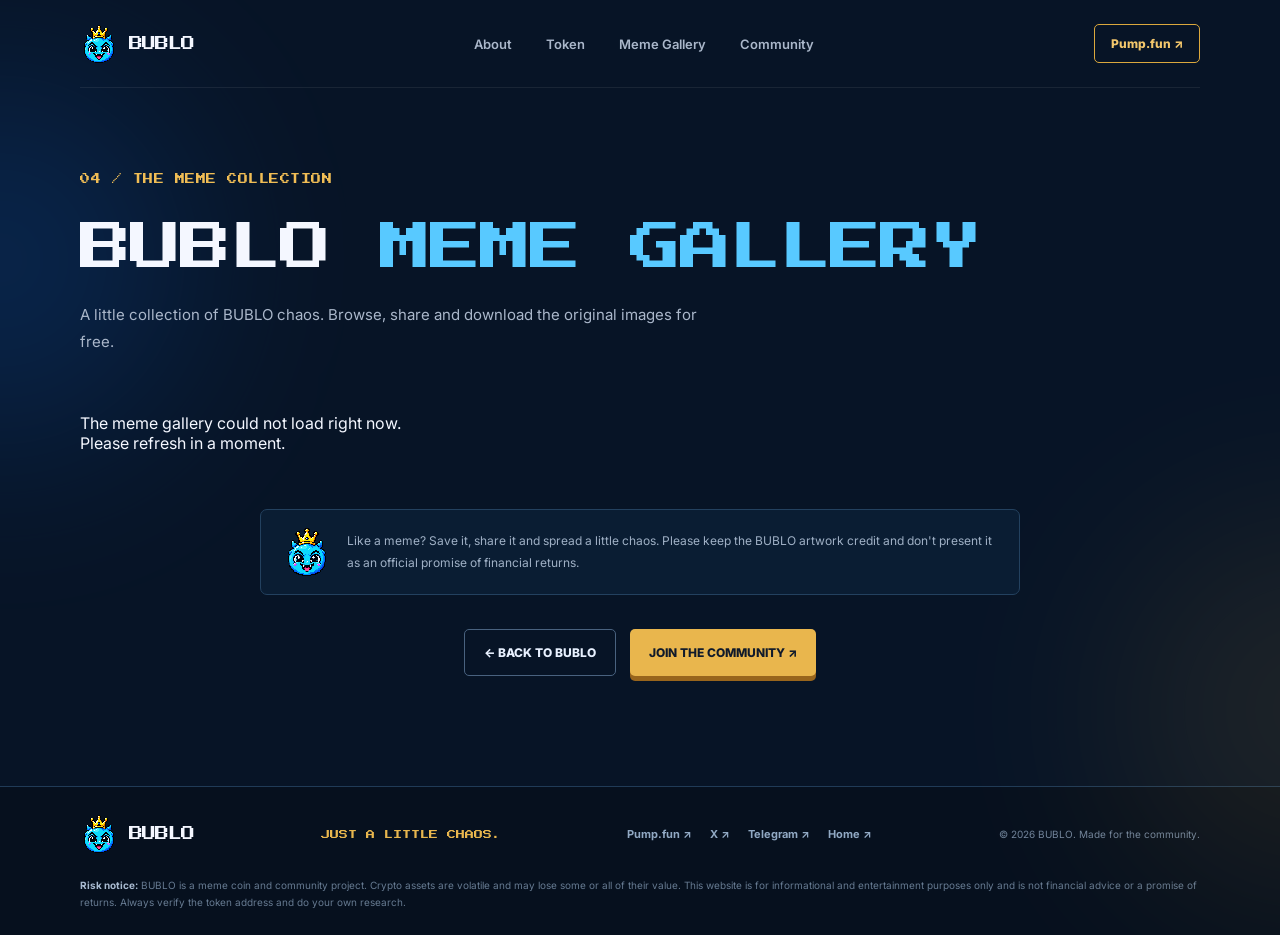
==== gallery.html @ 126f9ef9 "Add files via upload" ====
<!doctype html>
<html lang="en">
<head>
  <meta charset="utf-8">
  <meta name="viewport" content="width=device-width, initial-scale=1">
  <meta name="theme-color" content="#071426">
  <meta name="description" content="Explore and freely download BUBLO community memes. JUST A LITTLE CHAOS.">
  <title>BUBLO Meme Gallery — Just a Little Chaos</title>
  <link rel="preconnect" href="https://fonts.googleapis.com">
  <link rel="preconnect" href="https://fonts.gstatic.com" crossorigin>
  <link href="https://fonts.googleapis.com/css2?family=Press+Start+2P&family=Inter:wght@400;500;600;700;800&display=swap" rel="stylesheet">
  <link rel="stylesheet" href="style.css">
</head>
<body>
  <div class="glow glow-one"></div><div class="glow glow-two"></div>
  <header class="topbar wrap">
    <a class="brand" href="index.html#home" aria-label="BUBLO home"><img class="brand-icon" src="assets/bublo-icon.png" alt=""><span>BUBLO</span></a>
    <nav>
      <a href="index.html#about">About</a><a href="index.html#token">Token</a><a href="gallery.html" aria-current="page">Meme Gallery</a><a href="index.html#community">Community</a>
    </nav>
    <a class="nav-cta" href="https://pump.fun/coin/De9eGikY19zWcWARX9heY2rnKjinQAAPxPx3uiJpump" target="_blank" rel="noreferrer">Pump.fun ↗</a>
  </header>

  <main class="gallery-main wrap">
    <div class="section-label">04 / THE MEME COLLECTION</div>
    <h1 class="gallery-title">BUBLO <span>MEME GALLERY</span></h1>
    <p class="gallery-intro">A little collection of BUBLO chaos. Browse, share and download the original images for free.</p>
    <div class="gallery-grid" id="meme-gallery" aria-live="polite">
      <p class="gallery-loading">Loading BUBLO memes...</p>
    </div>
    <div class="gallery-note">
      <img src="assets/bublo-icon.png" alt="" loading="lazy">
      <p>Like a meme? Save it, share it and spread a little chaos. Please keep the BUBLO artwork credit and don't present it as an official promise of financial returns.</p>
    </div>
    <div class="gallery-back"><a class="button secondary" href="index.html">← BACK TO BUBLO</a><a class="button primary" href="https://t.me/BUBLO_Official" target="_blank" rel="noreferrer">JOIN THE COMMUNITY ↗</a></div>
  </main>

  <div class="meme-lightbox" id="meme-lightbox" aria-hidden="true">
    <button class="lightbox-close" type="button" aria-label="Close image">×</button>
    <img src="" alt="">
    <a class="download-button lightbox-download" href="#" download>DOWNLOAD ↓</a>
  </div>

  <footer class="footer">
    <div class="wrap footer-inner">
      <a class="brand" href="index.html#home"><img class="brand-icon" src="assets/bublo-icon.png" alt=""><span>BUBLO</span></a>
      <span>JUST A LITTLE CHAOS.</span>
      <div class="footer-links"><a href="https://pump.fun/coin/De9eGikY19zWcWARX9heY2rnKjinQAAPxPx3uiJpump" target="_blank" rel="noreferrer">Pump.fun ↗</a><a href="https://x.com/BUBLO_Coin" target="_blank" rel="noreferrer">X ↗</a><a href="https://t.me/BUBLO_Official" target="_blank" rel="noreferrer">Telegram ↗</a><a href="index.html">Home ↗</a></div>
      <small>© 2026 BUBLO. Made for the community.</small>
    </div>
    <div class="disclaimer wrap"><strong>Risk notice:</strong> BUBLO is a meme coin and community project. Crypto assets are volatile and may lose some or all of their value. This website is for informational and entertainment purposes only and is not financial advice or a promise of returns. Always verify the token address and do your own research.</div>
  </footer>
  <script src="script.js"></script>
  <script src="meme-gallery.js"></script>
  <script src="meme-downloads.js"></script>
</body>
</html>
---- style.css ----
*{box-sizing:border-box}html{scroll-behavior:smooth}body{margin:0;background:#071426;color:#f4f7ff;font-family:Inter,Arial,sans-serif;overflow-x:hidden}a{color:inherit;text-decoration:none}.wrap{width:min(1120px,calc(100% - 48px));margin:auto}.glow{position:absolute;pointer-events:none;border-radius:50%;filter:blur(100px);opacity:.18}.glow-one{width:360px;height:360px;background:#1479ff;top:80px;left:-180px}.glow-two{width:380px;height:380px;background:#e7aa35;top:520px;right:-220px;opacity:.1}.topbar{height:88px;display:flex;align-items:center;justify-content:space-between;position:relative;z-index:2;border-bottom:1px solid #ffffff12}.brand{display:flex;align-items:center;gap:11px;font:14px 'Press Start 2P',monospace;letter-spacing:-1px}.brand-icon{width:38px;height:38px;display:block;object-fit:contain;image-rendering:pixelated;flex:0 0 auto}.topbar nav{display:flex;gap:34px;color:#aab7ca;font-size:13px;font-weight:600}.topbar nav a:hover{color:#fff}.nav-cta{border:1px solid #dba83d;color:#f3c76c;padding:11px 16px;border-radius:5px;font-size:12px;font-weight:800}.hero{min-height:630px;display:grid;grid-template-columns:1.05fr .95fr;align-items:center;gap:40px;padding-top:52px;padding-bottom:70px;position:relative}.eyebrow,.section-label{font:10px 'Press Start 2P',monospace;color:#f0bd55;letter-spacing:.5px}.pulse{display:inline-block;width:7px;height:7px;border-radius:50%;background:#4bdc9a;box-shadow:0 0 12px #4bdc9a;margin-right:9px}.hero h1{font:clamp(48px,7vw,82px) 'Press Start 2P',monospace;line-height:1.25;margin:28px 0 14px;letter-spacing:-6px}.hero h1 span,h2 span{color:#5ba8ff}.tagline{font:14px 'Press Start 2P',monospace;color:#f1c66e;letter-spacing:1px}.intro,.section-text{color:#aab7ca;line-height:1.8;font-size:16px;max-width:530px}.actions{display:flex;gap:13px;flex-wrap:wrap;margin-top:30px}.button{display:inline-flex;align-items:center;justify-content:center;gap:14px;padding:15px 19px;border-radius:5px;font-size:12px;font-weight:800;transition:.2s}.button:hover{transform:translateY(-3px)}.primary{background:#e9b64d;color:#101a2b;box-shadow:0 5px 0 #98651c}.secondary{border:1px solid #49627f;color:#e8f1ff}.chain-note{margin-top:32px;color:#8496ad;font:9px 'Press Start 2P',monospace}.sol-dot{display:inline-block;width:9px;height:9px;border-radius:50%;background:linear-gradient(135deg,#9c68ff,#22d3a5);margin-right:9px}.mascot-panel{height:420px;border:1px solid #23466c;border-radius:12px;background:#050b2c;display:grid;place-items:center;position:relative;overflow:hidden;box-shadow:inset 0 0 70px #1677ed18,0 25px 70px #0005}.mascot-image{display:block;width:100%;height:100%;object-fit:cover;object-position:center}.ticker{overflow:hidden;border-top:1px solid #284563;border-bottom:1px solid #284563;background:#0a1d34;padding:17px 0;color:#e8b64e;font:10px 'Press Start 2P',monospace;white-space:nowrap}.ticker div{min-width:max-content;animation:scroll 32s linear infinite}@keyframes scroll{to{transform:translateX(-35%)}}.section{padding-top:115px;padding-bottom:115px}.section h2,.token-inner h2{font:clamp(28px,4vw,44px) 'Press Start 2P',monospace;line-height:1.55;letter-spacing:-2px;margin:26px 0}.feature-grid{display:grid;grid-template-columns:repeat(3,1fr);gap:18px;margin-top:46px}.feature{border:1px solid #23415f;background:#0a1d33;padding:25px;border-radius:7px}.feature-icon{font-size:24px;color:#eab94f}.feature h3{font:10px 'Press Start 2P',monospace;color:#e8f1ff;margin:22px 0 14px}.feature p{font-size:13px;line-height:1.7;color:#9fb0c5;margin:0}.token-section{background:linear-gradient(110deg,#0b2038,#0a192d);border-top:1px solid #1d3c5b;border-bottom:1px solid #1d3c5b}.token-inner{padding-top:90px;padding-bottom:90px;display:grid;grid-template-columns:1fr 1fr;gap:60px;align-items:center}.token-card{background:#071426;border:1px solid #345779;padding:28px;border-radius:9px;box-shadow:0 20px 60px #0004}.token-row{display:flex;justify-content:space-between;align-items:center;padding:14px 0;border-bottom:1px solid #ffffff15}.token-row span{font:9px 'Press Start 2P',monospace;color:#849bb5}.token-row strong{font-size:14px}.gold{color:#f1c66e}.address-row{border:0;padding-bottom:8px}.copy-button{border:0;background:transparent;color:#67b2ff;font-size:11px;font-weight:700;cursor:pointer}.token-card code{display:block;overflow-wrap:anywhere;background:#0d2139;color:#b6d9ff;padding:13px;border-radius:4px;font-size:11px;line-height:1.6}.copy-status{height:16px;color:#68dfa8;font-size:11px}.full{width:100%;margin-top:8px}.community{text-align:center}.community .section-text{margin:0 auto}.socials{display:flex;gap:18px;justify-content:center;margin-top:40px}.social-card{width:min(320px,100%);display:flex;align-items:center;gap:15px;text-align:left;padding:20px;border:1px solid #294966;background:#0a1d33;border-radius:7px}.social-card>b{font-size:24px;color:#f0bd55;width:28px;text-align:center}.social-card span{display:flex;flex-direction:column;gap:6px;flex:1}.social-card strong{font:9px 'Press Start 2P',monospace}.social-card small{color:#8fa5bd;font-size:11px}.social-card i{font-style:normal;color:#f0bd55}.footer{border-top:1px solid #203b57;background:#06101e;padding:28px 0 24px}.footer-inner{display:flex;align-items:center;justify-content:space-between;gap:18px}.footer-inner>span{font:9px 'Press Start 2P',monospace;color:#e8b64e}.footer-inner small{color:#71849c;font-size:10px}.disclaimer{margin-top:24px;color:#667a91;font-size:10px;line-height:1.7}
@media(max-width:760px){.wrap{width:min(100% - 32px,560px)}.topbar{height:72px}.topbar nav{display:none}.nav-cta{font-size:10px;padding:9px 11px}.hero{grid-template-columns:1fr;padding-top:62px;gap:35px}.hero h1{letter-spacing:-4px}.mascot-panel{height:350px}.section{padding-top:78px;padding-bottom:78px}.feature-grid{grid-template-columns:1fr}.token-inner{grid-template-columns:1fr;gap:28px;padding-top:75px;padding-bottom:75px}.socials{flex-direction:column;align-items:center}.social-card{width:100%}.footer-inner{flex-wrap:wrap}.footer-inner>span{display:none}.footer-inner small{width:100%}}
/* BUBLO visual polish */
.about-intro{display:grid;grid-template-columns:1.15fr .85fr;gap:52px;align-items:center}
.about-intro h2{margin-top:26px}
.about-mascot-card{position:relative;max-width:360px;justify-self:end;border:1px solid #28517b;border-radius:10px;overflow:hidden;background:radial-gradient(circle at 50% 40%,#123d75 0,#091c39 58%,#071426 100%);box-shadow:0 18px 50px #0005,inset 0 0 45px #1685ff18}
.about-mascot-card:before,.about-mascot-card:after{content:"";position:absolute;inset:14%;border:1px solid #55aaff24;transform:rotate(45deg);pointer-events:none}
.about-mascot-card:after{inset:23%;border-color:#f1bd4b24}
.about-mascot-card img{display:block;width:100%;aspect-ratio:1/1;object-fit:cover;position:relative;z-index:1;mix-blend-mode:screen}
.pixel-caption{display:block;position:relative;z-index:2;text-align:center;padding:0 12px 17px;color:#77baff;font:8px 'Press Start 2P',monospace;letter-spacing:.4px}
.pixel-spark{position:absolute;z-index:2;color:#f3c45c;text-shadow:0 0 12px #f3c45c88;font-size:20px}
.spark-a{top:16px;left:18px}.spark-b{right:18px;bottom:42px}
.feature{transition:transform .2s ease,border-color .2s ease,background .2s ease}
.feature:hover{transform:translateY(-4px);border-color:#4b91d0;background:#0d2541}
.social-card{transition:transform .2s ease,border-color .2s ease}
.social-card:hover{transform:translateY(-3px);border-color:#5ba8ff}
.button:focus-visible,.social-card:focus-visible,.topbar a:focus-visible,.copy-button:focus-visible{outline:2px solid #f1c66e;outline-offset:4px}
@media(max-width:760px){
  .topbar{height:auto;min-height:72px;flex-wrap:wrap;padding-top:15px;padding-bottom:14px;row-gap:13px}
  .topbar nav{display:flex;order:3;width:100%;justify-content:center;gap:clamp(18px,7vw,34px);padding-top:10px;border-top:1px solid #ffffff12}
  .topbar nav a{font-size:12px}
  .hero{min-height:0;padding-top:48px;padding-bottom:52px}
  .hero-copy{text-align:left}
  .eyebrow{font-size:8px;line-height:1.8}
  .hero h1{font-size:clamp(36px,10vw,58px);letter-spacing:-3px;overflow-wrap:anywhere}
  .intro,.section-text{font-size:14px}
  .mascot-panel{height:auto;aspect-ratio:1/1;max-height:430px}
  .about-intro{grid-template-columns:1fr;gap:28px}
  .about-mascot-card{width:min(100%,360px);justify-self:center}
  .section h2,.token-inner h2{font-size:clamp(23px,6.5vw,34px);letter-spacing:-1.5px}
  .feature-grid{gap:12px;margin-top:30px}
  .token-card{padding:20px}
  .token-card code{font-size:10px}
  .footer-inner{align-items:flex-start}
  .footer-inner small{line-height:1.6}
}
@media(prefers-reduced-motion:reduce){html{scroll-behavior:auto}.ticker div{animation:none}.button,.feature,.social-card{transition:none}}

/* Final mobile and footer refinements */
.community-logo{display:block;width:min(230px,62vw);height:auto;object-fit:contain;border:0;border-radius:0;filter:drop-shadow(0 8px 22px #1685ff30);margin:20px auto 18px}
.address-row{gap:14px;flex-wrap:wrap}
.token-card code{user-select:all;letter-spacing:.15px}
.copy-button{padding:10px 12px;border:1px solid #2c5278;border-radius:5px;min-height:38px}
.copy-button:hover{background:#102b49;color:#a8d5ff}
.footer-links{display:flex;gap:18px;flex-wrap:wrap;color:#91a9c4;font-size:11px;font-weight:700}
.footer-links a:hover{color:#f1c66e}
.disclaimer strong{color:#a8bad0}
@media(max-width:760px){
  .topbar nav a{font-size:13px;padding:8px 5px;min-height:36px;display:flex;align-items:center}
  .token-row span{font-size:8px}
  .address-row{align-items:flex-start;flex-direction:column;gap:5px}
  .token-card code{font-size:11px;line-height:1.8;padding:14px;overflow-wrap:anywhere;word-break:break-word}
  .copy-button{font-size:12px;padding:10px 13px}
  .community-logo{width:min(205px,68vw);margin:18px auto 16px}
  .footer-inner{gap:15px}
  .footer-links{width:100%;gap:20px;padding:2px 0 5px}
  .footer-inner small{width:100%}
  .disclaimer{font-size:11px;line-height:1.8}
}


/* BUBLO character collection ticker */
.character-ticker{width:100%;overflow:hidden;border-top:1px solid #284563;border-bottom:1px solid #284563;background:#071426;padding:10px 0;}
.character-track{display:flex;width:max-content;align-items:center;animation:character-scroll 48s linear infinite;will-change:transform;}
.character-group{display:flex;flex:0 0 auto;align-items:center;gap:0;}
.character-track img{display:block;width:auto;height:125px;max-width:none;flex:0 0 auto;}
/* Two identical, wide groups let the animation restart at an identical frame with no empty gap. */
@keyframes character-scroll{from{transform:translateX(0)}to{transform:translateX(-50%)}}
.character-ticker:hover .character-track{animation-play-state:paused}
@media(max-width:760px){.character-ticker{padding:8px 0}.character-track img{height:100px}.character-track{animation-duration:38s}}
@media(prefers-reduced-motion:reduce){.character-track{animation:none}}

/* Mobile viewport alignment fix */
html, body { width: 100%; min-width: 100%; }
@media (max-width: 760px) {
  body { overflow-x: clip; }
  .wrap {
    width: calc(100vw - 36px);
    max-width: 560px;
    margin-left: auto !important;
    margin-right: auto !important;
  }
  .topbar, .hero, .section, .token-inner, .footer-inner {
    margin-left: auto;
    margin-right: auto;
  }
  .hero-copy, .about-intro > *, .token-inner > * { min-width: 0; }
  .mascot-panel, .about-mascot-card, .token-card { max-width: 100%; }
  .character-ticker { width: 100%; margin-left: 0; margin-right: 0; }
}


/* BUBLO Meme Gallery */
.gallery-main{position:relative;z-index:1;padding-top:86px;padding-bottom:110px;min-height:70vh}
.gallery-title{font:clamp(28px,5vw,52px) 'Press Start 2P',monospace;line-height:1.5;letter-spacing:-2px;margin:25px 0 14px}
.gallery-title span{color:#58c9ff}
.gallery-intro{color:#aab7ca;line-height:1.8;font-size:15px;max-width:650px;margin:0 0 42px}
.gallery-grid{display:grid;grid-template-columns:repeat(2,minmax(0,1fr));gap:24px}
.meme-card{min-width:0;overflow:hidden;border:1px solid #28517b;border-radius:9px;background:linear-gradient(145deg,#0c2340,#071426);box-shadow:0 18px 48px #0004}
.meme-preview{display:block;position:relative;width:100%;padding:0;border:0;background:#050b2c;cursor:zoom-in;overflow:hidden}
.meme-preview img{display:block;width:100%;height:auto;aspect-ratio:1/1;object-fit:cover;transition:transform .25s ease}
.meme-preview:hover img{transform:scale(1.025)}
.preview-hint{position:absolute;right:14px;bottom:14px;padding:9px 11px;border:1px solid #70cfff88;border-radius:4px;background:#071426dd;color:#d8f4ff;font:8px 'Press Start 2P',monospace}
.meme-info{display:flex;justify-content:space-between;align-items:center;gap:16px;padding:20px}
.meme-info h2{font:10px 'Press Start 2P',monospace;line-height:1.8;margin:0 0 8px;color:#f4f7ff}
.meme-info p{font-size:12px;color:#93a9c2;line-height:1.6;margin:0}
.download-button{display:inline-flex;justify-content:center;align-items:center;flex:0 0 auto;padding:12px 14px;border:1px solid #e5b64d;border-radius:5px;background:#e5b64d;color:#071426;font-size:10px;font-weight:800;letter-spacing:.3px;white-space:nowrap;cursor:pointer}
.download-button:hover{background:#ffd36e;border-color:#ffd36e}
.gallery-note{display:flex;align-items:center;gap:16px;max-width:760px;margin:40px auto 0;padding:18px 22px;border:1px solid #23415f;border-radius:7px;background:#0a1d33}
.gallery-note img{width:48px;height:48px;object-fit:contain;image-rendering:pixelated}
.gallery-note p{margin:0;color:#9fb0c5;font-size:12px;line-height:1.8}
.gallery-back{display:flex;justify-content:center;gap:14px;flex-wrap:wrap;margin-top:34px}
.meme-lightbox{display:none;position:fixed;inset:0;z-index:20;background:#020711f2;padding:40px 20px 28px;align-items:center;justify-content:center;flex-direction:column;gap:16px}
.meme-lightbox.open{display:flex}
.meme-lightbox>img{display:block;max-width:min(88vw,850px);max-height:78vh;width:auto;height:auto;object-fit:contain;box-shadow:0 20px 70px #0009}
.lightbox-close{position:absolute;top:18px;right:24px;border:1px solid #54708e;background:#0b2038;color:#fff;border-radius:50%;width:42px;height:42px;font-size:27px;cursor:pointer}
@media(max-width:760px){
 .gallery-main{padding-top:60px;padding-bottom:78px}
 .gallery-title{font-size:clamp(23px,7vw,36px);line-height:1.6;letter-spacing:-1px;overflow-wrap:anywhere}
 .gallery-intro{font-size:14px;margin-bottom:28px}
 .gallery-grid{grid-template-columns:1fr;gap:18px}
 .meme-info{align-items:flex-start;flex-direction:column;padding:17px}
 .meme-info h2{font-size:9px}
 .download-button{width:100%;min-height:42px}
 .gallery-note{align-items:flex-start;margin-top:28px;padding:16px}
 .gallery-note img{width:40px;height:40px}
 .gallery-back{flex-direction:column}
 .gallery-back .button{width:100%}
 .meme-lightbox{padding:56px 12px 20px}
 .meme-lightbox>img{max-width:96vw;max-height:75vh}
 .lightbox-download{width:min(100%,340px)}
}



/* Per-meme download totals */
.meme-info{flex-wrap:wrap}
.download-count{
  display:block;
  flex:0 0 100%;
  margin-top:-7px;
  color:#91a9c4;
  font-size:11px;
  line-height:1.4;
  text-align:right;
}
.download-count .count-number{
  color:#18c8f2;
  font-weight:800;
  font-variant-numeric:tabular-nums;
}
.download-count.is-loading{opacity:.7}
.download-count.is-error{color:#e5b64d}
.download-button.is-counting{opacity:.7;pointer-events:none}
@media (max-width:560px){
  .download-count{text-align:left}
}


/* BUBLO gallery: compact responsive overview */
.gallery-grid{
  grid-template-columns:repeat(3,minmax(0,1fr));
  gap:18px;
}
.meme-preview img{
  aspect-ratio:1/1;
  width:100%;
  height:auto;
  max-height:320px;
  object-fit:cover;
}
.meme-info{
  gap:10px;
  padding:16px;
}
.meme-info h2{
  font-size:9px;
}
.meme-info p{
  font-size:11px;
}
.meme-info .download-button{
  padding:10px 12px;
  font-size:9px;
}
.download-count{
  font-size:10px;
  margin-top:-5px;
}
@media(max-width:900px){
  .gallery-grid{
    grid-template-columns:repeat(2,minmax(0,1fr));
    gap:16px;
  }
}
@media(max-width:560px){
  .gallery-grid{
    grid-template-columns:repeat(2,minmax(0,1fr));
    gap:10px;
  }
  .meme-info{
    padding:11px;
    gap:8px;
  }
  .meme-info h2{
    font-size:7px;
    line-height:1.7;
  }
  .meme-info p{
    font-size:10px;
  }
  .meme-info .download-button{
    min-height:36px;
    padding:8px 7px;
    font-size:8px;
  }
  .download-count{
    font-size:9px;
    text-align:left;
  }
  .preview-hint{
    right:7px;
    bottom:7px;
    padding:7px 8px;
    font-size:7px;
  }
}


/* Prominent Meme Gallery button on the homepage */
.gallery-cta{
  background:#e9b64d;
  color:#101a2b;
  border:1px solid #ffd77d;
  box-shadow:0 5px 0 #98651c,0 0 18px #e9b64d26;
  font-weight:800;
}
.gallery-cta:hover{
  background:#f4c967;
  box-shadow:0 7px 0 #98651c,0 0 24px #e9b64d40;
}
.gallery-cta span{
  font-size:17px;
  line-height:1;
}
@media(max-width:560px){
  .gallery-cta{
    flex:1 1 100%;
  }
}


/* Gallery card alignment: centered download button with count directly below */
.gallery-grid{
  align-items:stretch;
}
.meme-card{
  display:flex;
  flex-direction:column;
  height:100%;
}
.meme-preview{
  flex:0 0 auto;
}
.meme-info{
  display:flex;
  flex:1 1 auto;
  flex-direction:column;
  align-items:center;
  justify-content:flex-start;
  text-align:center;
  gap:10px;
}
.meme-info > div:first-child{
  width:100%;
  min-height:62px;
}
.meme-info .download-button{
  margin-top:auto;
  align-self:center;
}
.meme-info .download-count{
  display:block;
  flex:0 0 auto;
  width:100%;
  margin:0;
  text-align:center;
}
@media(max-width:560px){
  .meme-info > div:first-child{
    min-height:68px;
  }
  .meme-info .download-count{
    text-align:center;
  }
}


/* Light-blue Join Telegram button on the homepage */
.hero .button.secondary{
  background:#55c8ff;
  color:#07182b;
  border:1px solid #8cddff;
  box-shadow:0 5px 0 #1976b5,0 0 18px #55c8ff30;
  font-weight:800;
}
.hero .button.secondary:hover{
  background:#7bd6ff;
  border-color:#a9e7ff;
  box-shadow:0 7px 0 #1976b5,0 0 24px #55c8ff55;
}


/* Homepage hero mascot: smaller and fully visible without cropping */
.hero .mascot-panel{
  width:min(100%,300px);
  height:auto;
  aspect-ratio:1 / 1;
  justify-self:center;
}
.hero .mascot-image{
  width:100%;
  height:100%;
  object-fit:contain;
  object-position:center;
}
@media(max-width:760px){
  .hero .mascot-panel{
    width:min(100%,250px);
    height:auto;
    aspect-ratio:1 / 1;
  }
}
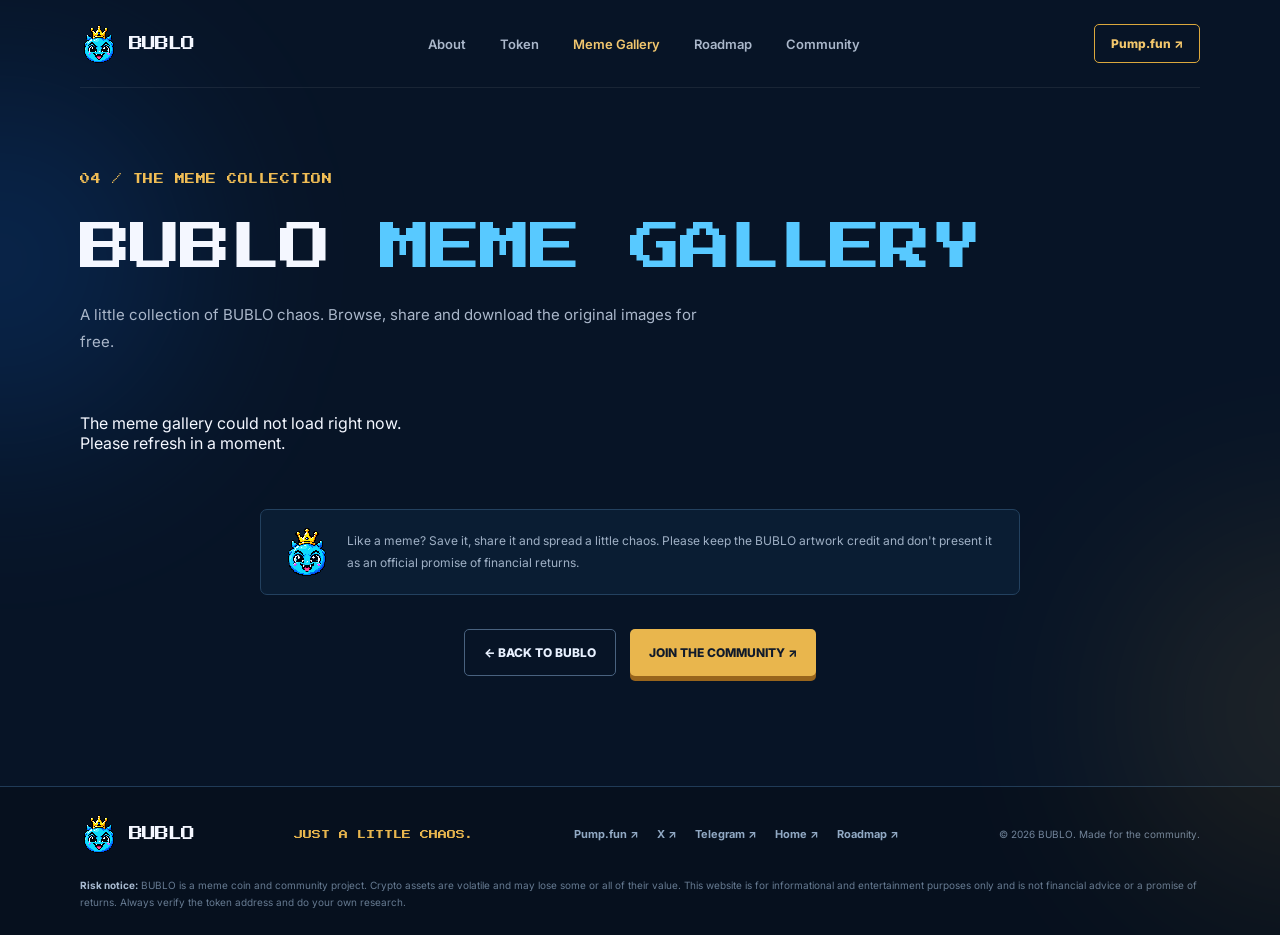
==== commit 1f5c3474: "Add files via upload" ====
--- a/gallery.html
+++ b/gallery.html
@@ -16,7 +16,7 @@
   <header class="topbar wrap">
     <a class="brand" href="index.html#home" aria-label="BUBLO home"><img class="brand-icon" src="assets/bublo-icon.png" alt=""><span>BUBLO</span></a>
     <nav>
-      <a href="index.html#about">About</a><a href="index.html#token">Token</a><a href="gallery.html" aria-current="page">Meme Gallery</a><a href="index.html#community">Community</a>
+      <a href="index.html#about">About</a><a href="index.html#token">Token</a><a href="gallery.html" aria-current="page">Meme Gallery</a><a href="roadmap.html">Roadmap</a><a href="index.html#community">Community</a>
     </nav>
     <a class="nav-cta" href="https://pump.fun/coin/De9eGikY19zWcWARX9heY2rnKjinQAAPxPx3uiJpump" target="_blank" rel="noreferrer">Pump.fun ↗</a>
   </header>
@@ -45,7 +45,7 @@
     <div class="wrap footer-inner">
       <a class="brand" href="index.html#home"><img class="brand-icon" src="assets/bublo-icon.png" alt=""><span>BUBLO</span></a>
       <span>JUST A LITTLE CHAOS.</span>
-      <div class="footer-links"><a href="https://pump.fun/coin/De9eGikY19zWcWARX9heY2rnKjinQAAPxPx3uiJpump" target="_blank" rel="noreferrer">Pump.fun ↗</a><a href="https://x.com/BUBLO_Coin" target="_blank" rel="noreferrer">X ↗</a><a href="https://t.me/BUBLO_Official" target="_blank" rel="noreferrer">Telegram ↗</a><a href="index.html">Home ↗</a></div>
+      <div class="footer-links"><a href="https://pump.fun/coin/De9eGikY19zWcWARX9heY2rnKjinQAAPxPx3uiJpump" target="_blank" rel="noreferrer">Pump.fun ↗</a><a href="https://x.com/BUBLO_Coin" target="_blank" rel="noreferrer">X ↗</a><a href="https://t.me/BUBLO_Official" target="_blank" rel="noreferrer">Telegram ↗</a><a href="index.html">Home ↗</a><a href="roadmap.html">Roadmap ↗</a></div>
       <small>© 2026 BUBLO. Made for the community.</small>
     </div>
     <div class="disclaimer wrap"><strong>Risk notice:</strong> BUBLO is a meme coin and community project. Crypto assets are volatile and may lose some or all of their value. This website is for informational and entertainment purposes only and is not financial advice or a promise of returns. Always verify the token address and do your own research.</div>
--- a/style.css
+++ b/style.css
@@ -331,3 +331,160 @@
     aspect-ratio:1 / 1;
   }
 }
+
+
+/* BUBLO Roadmap page */
+.topbar nav a[aria-current="page"]{
+  color:#f1c66e;
+}
+.roadmap-main{
+  padding-top:74px;
+  padding-bottom:100px;
+  position:relative;
+}
+.roadmap-hero{
+  max-width:760px;
+  margin:0 auto 58px;
+  text-align:center;
+}
+.roadmap-title{
+  font:clamp(30px,5vw,54px) 'Press Start 2P',monospace;
+  line-height:1.55;
+  letter-spacing:-2px;
+  margin:28px 0 20px;
+}
+.roadmap-title span{color:#5ba8ff}
+.roadmap-intro{
+  color:#aab7ca;
+  font-size:16px;
+  line-height:1.8;
+  max-width:650px;
+  margin:0 auto;
+}
+.roadmap-tagline{
+  display:inline-block;
+  margin-top:25px;
+  color:#f1c66e;
+  font:9px 'Press Start 2P',monospace;
+  letter-spacing:.5px;
+}
+.roadmap-list{
+  max-width:850px;
+  margin:0 auto;
+  display:grid;
+  gap:18px;
+}
+.roadmap-phase{
+  position:relative;
+  padding:28px 32px 30px;
+  border:1px solid #294966;
+  border-radius:9px;
+  background:linear-gradient(120deg,#0a1d33,#09182b);
+  box-shadow:0 15px 38px #0003;
+}
+.roadmap-phase.completed{border-left:4px solid #4bdc9a}
+.roadmap-phase.in-progress{border-left:4px solid #55baff}
+.roadmap-phase.planned{border-left:4px solid #e9b64d}
+.roadmap-phase.vision{border-left:4px solid #9b83ff}
+.roadmap-phase-top{
+  display:flex;
+  align-items:center;
+  justify-content:space-between;
+  gap:14px;
+  margin-bottom:20px;
+}
+.phase-number{
+  color:#8095ad;
+  font:9px 'Press Start 2P',monospace;
+}
+.phase-status{
+  padding:8px 10px;
+  border:1px solid #45617e;
+  border-radius:4px;
+  color:#dceaff;
+  font:8px 'Press Start 2P',monospace;
+  line-height:1.6;
+  text-align:center;
+}
+.completed .phase-status{color:#69e3aa;border-color:#327d62;background:#4bdc9a0d}
+.in-progress .phase-status{color:#77caff;border-color:#3272a2;background:#55baff0d}
+.planned .phase-status{color:#f1c66e;border-color:#8a682b;background:#e9b64d0d}
+.vision .phase-status{color:#b9aaff;border-color:#64549c;background:#9b83ff0d}
+.roadmap-phase h2{
+  margin:0 0 12px;
+  color:#f4f7ff;
+  font:clamp(14px,2vw,18px) 'Press Start 2P',monospace;
+  line-height:1.8;
+}
+.phase-summary{
+  margin:0 0 18px;
+  color:#aab7ca;
+  font-size:14px;
+  line-height:1.7;
+}
+.roadmap-phase ul{
+  display:grid;
+  grid-template-columns:repeat(2,minmax(0,1fr));
+  gap:11px 28px;
+  list-style:none;
+  padding:0;
+  margin:0;
+}
+.roadmap-phase li{
+  position:relative;
+  padding-left:19px;
+  color:#d0dced;
+  font-size:13px;
+  line-height:1.65;
+}
+.roadmap-phase li:before{
+  content:"✦";
+  position:absolute;
+  left:0;
+  top:0;
+  color:#e9b64d;
+}
+.roadmap-note{
+  max-width:850px;
+  margin:30px auto 0;
+  padding:23px 26px;
+  display:flex;
+  align-items:flex-start;
+  gap:17px;
+  border:1px solid #294966;
+  border-radius:7px;
+  background:#08182b;
+}
+.note-icon{color:#e9b64d;font-size:23px;line-height:1.2}
+.roadmap-note h2{
+  margin:0 0 9px;
+  color:#f1c66e;
+  font:10px 'Press Start 2P',monospace;
+  line-height:1.8;
+}
+.roadmap-note p{
+  margin:0;
+  color:#91a5bd;
+  font-size:12px;
+  line-height:1.8;
+}
+.roadmap-actions{
+  display:flex;
+  justify-content:center;
+  gap:14px;
+  flex-wrap:wrap;
+  margin-top:34px;
+}
+@media(max-width:760px){
+  .roadmap-main{padding-top:58px;padding-bottom:76px}
+  .roadmap-hero{margin-bottom:38px}
+  .roadmap-phase{padding:23px 20px 25px}
+  .roadmap-phase ul{grid-template-columns:1fr;gap:8px}
+}
+@media(max-width:480px){
+  .roadmap-title{font-size:26px;letter-spacing:-1.5px}
+  .roadmap-phase-top{align-items:flex-start;flex-direction:column;gap:10px}
+  .phase-status{font-size:7px}
+  .roadmap-note{padding:19px 17px}
+  .roadmap-actions .button{width:100%}
+}
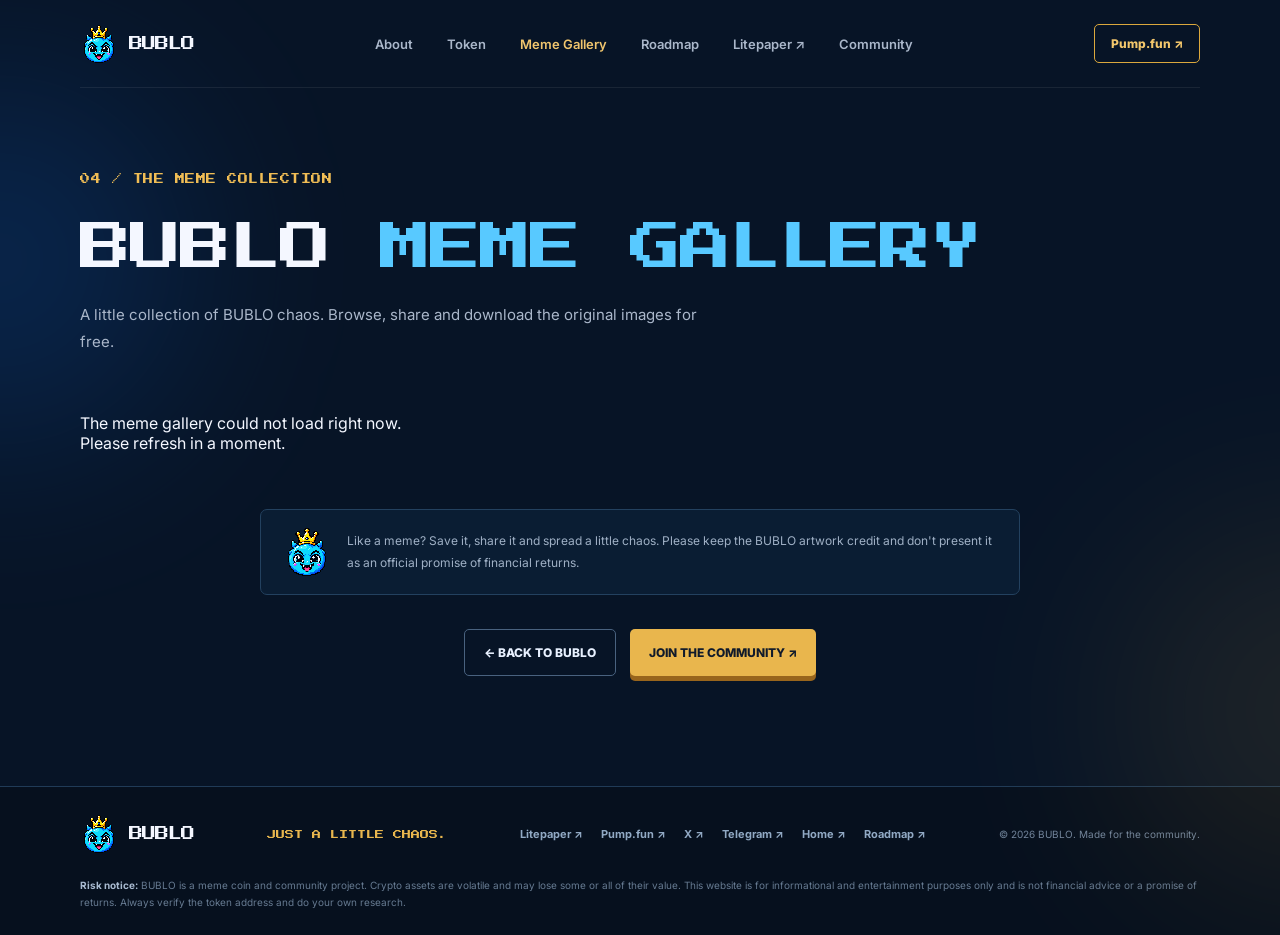
==== commit d2113ffc: "Add files via upload" ====
--- a/gallery.html
+++ b/gallery.html
@@ -16,7 +16,7 @@
   <header class="topbar wrap">
     <a class="brand" href="index.html#home" aria-label="BUBLO home"><img class="brand-icon" src="assets/bublo-icon.png" alt=""><span>BUBLO</span></a>
     <nav>
-      <a href="index.html#about">About</a><a href="index.html#token">Token</a><a href="gallery.html" aria-current="page">Meme Gallery</a><a href="roadmap.html">Roadmap</a><a href="index.html#community">Community</a>
+      <a href="index.html#about">About</a><a href="index.html#token">Token</a><a href="gallery.html" aria-current="page">Meme Gallery</a><a href="roadmap.html">Roadmap</a><a href="bublo-litepaper.pdf" target="_blank" rel="noreferrer">Litepaper ↗</a><a href="index.html#community">Community</a>
     </nav>
     <a class="nav-cta" href="https://pump.fun/coin/De9eGikY19zWcWARX9heY2rnKjinQAAPxPx3uiJpump" target="_blank" rel="noreferrer">Pump.fun ↗</a>
   </header>
@@ -45,7 +45,7 @@
     <div class="wrap footer-inner">
       <a class="brand" href="index.html#home"><img class="brand-icon" src="assets/bublo-icon.png" alt=""><span>BUBLO</span></a>
       <span>JUST A LITTLE CHAOS.</span>
-      <div class="footer-links"><a href="https://pump.fun/coin/De9eGikY19zWcWARX9heY2rnKjinQAAPxPx3uiJpump" target="_blank" rel="noreferrer">Pump.fun ↗</a><a href="https://x.com/BUBLO_Coin" target="_blank" rel="noreferrer">X ↗</a><a href="https://t.me/BUBLO_Official" target="_blank" rel="noreferrer">Telegram ↗</a><a href="index.html">Home ↗</a><a href="roadmap.html">Roadmap ↗</a></div>
+      <div class="footer-links"><a href="bublo-litepaper.pdf" target="_blank" rel="noreferrer">Litepaper ↗</a><a href="https://pump.fun/coin/De9eGikY19zWcWARX9heY2rnKjinQAAPxPx3uiJpump" target="_blank" rel="noreferrer">Pump.fun ↗</a><a href="https://x.com/BUBLO_Coin" target="_blank" rel="noreferrer">X ↗</a><a href="https://t.me/BUBLO_Official" target="_blank" rel="noreferrer">Telegram ↗</a><a href="index.html">Home ↗</a><a href="roadmap.html">Roadmap ↗</a></div>
       <small>© 2026 BUBLO. Made for the community.</small>
     </div>
     <div class="disclaimer wrap"><strong>Risk notice:</strong> BUBLO is a meme coin and community project. Crypto assets are volatile and may lose some or all of their value. This website is for informational and entertainment purposes only and is not financial advice or a promise of returns. Always verify the token address and do your own research.</div>
--- a/style.css
+++ b/style.css
@@ -475,6 +475,36 @@
   flex-wrap:wrap;
   margin-top:34px;
 }
+
+.roadmap-artwork{
+  max-width:1100px;
+  margin:0 auto 42px;
+  border:1px solid #24517b;
+  border-radius:14px;
+  overflow:hidden;
+  background:#071426;
+  box-shadow:0 18px 48px #0007,0 0 28px #087dff22;
+}
+.roadmap-artwork a{display:block;line-height:0}
+.roadmap-artwork img{display:block;width:100%;height:auto}
+.phase-motto{
+  margin-top:22px;
+  padding:12px 14px;
+  border:1px solid #2e6d98;
+  border-radius:5px;
+  color:#54ddff;
+  text-align:center;
+  font:9px 'Press Start 2P',monospace;
+  line-height:1.8;
+  letter-spacing:.2px;
+}
+.planned .phase-motto{color:#f05bff;border-color:#873c9b}
+.vision .phase-motto{color:#62caff;border-color:#286ba2}
+.completed .phase-motto{color:#40e7b0;border-color:#258d70}
+.in-progress .phase-motto{color:#ffda45;border-color:#9b7926}
+@media(max-width:760px){
+  .roadmap-artwork{margin-bottom:30px;border-radius:9px}
+}
 @media(max-width:760px){
   .roadmap-main{padding-top:58px;padding-bottom:76px}
   .roadmap-hero{margin-bottom:38px}
